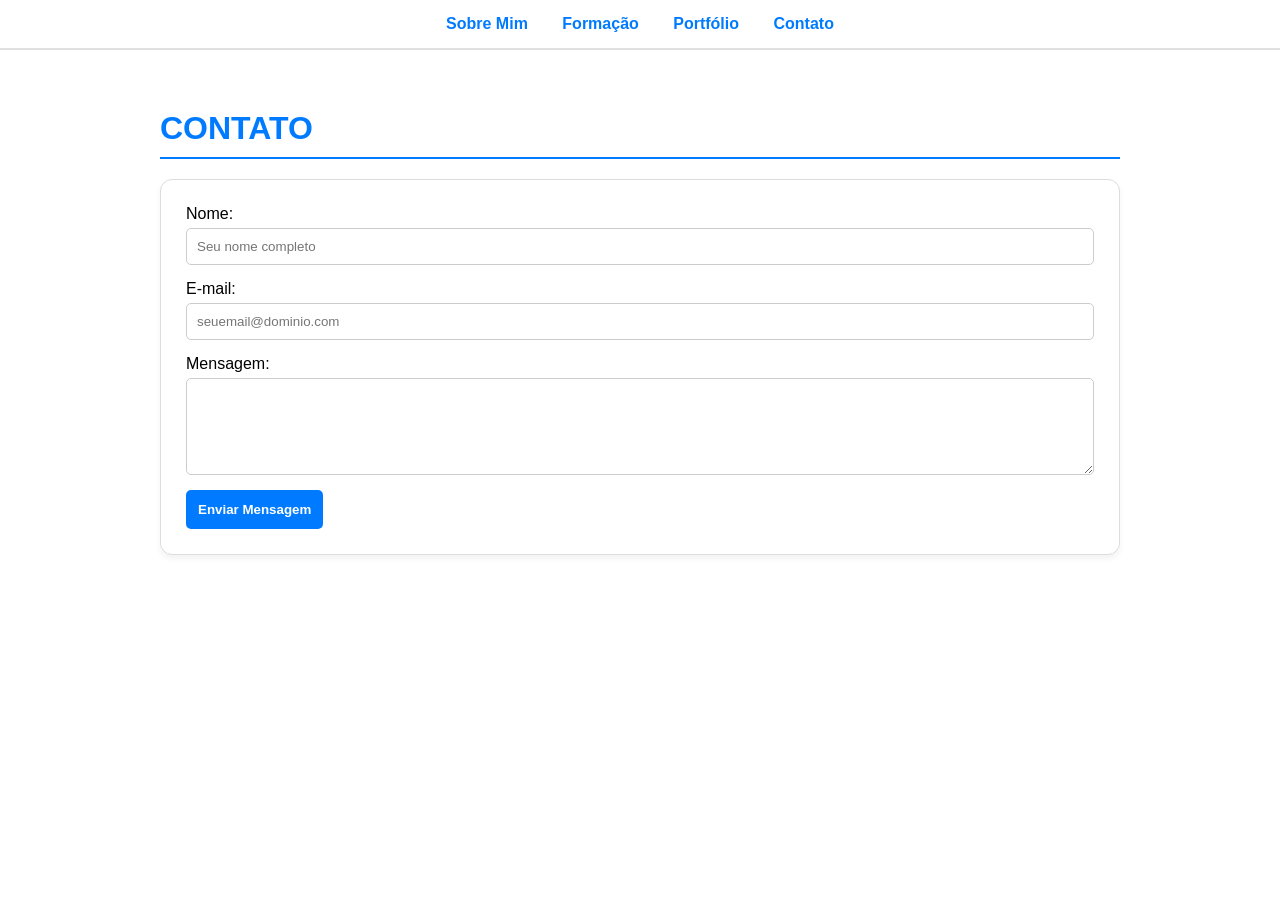
==== contato.html @ 9d878723 "Add files via upload" ====
<!DOCTYPE html>

<html lang="pt-br">

<head>

    <meta charset="UTF-8">

    <meta name="viewport" content="width=device-width, initial-scale=1.0">

    <title>Contato</title>

    <link rel="stylesheet" href="style.css">

</head>

<body class="dark-mode">

    <header>

        <nav>

            <ul>

                <li><a href="index.html">Sobre Mim</a></li>

                <li><a href="formacao.html">Formação</a></li>

                <li><a href="portfolio.html">Portfólio</a></li>

                <li><a href="contato.html">Contato</a></li>

            </ul>

        </nav>

    </header>



    <main class="container">

        <h1 class="titulo-secao">CONTATO</h1>

        <div class="card">

            <form id="formContato">

                <div class="campo">

                    <label for="nome">Nome:</label>

                    <input type="text" id="nome" name="nome" placeholder="Seu nome completo">

                </div>

                <div class="campo">

                    <label for="email">E-mail:</label>

                    <input type="email" id="email" name="email" placeholder="seuemail@dominio.com">

                </div>

                <div class="campo">

                    <label for="mensagem">Mensagem:</label>

                    <textarea id="mensagem" name="mensagem" rows="5"></textarea>

                </div>

                <button type="submit" id="btnEnviar">Enviar Mensagem</button>

            </form>

        </div>

    </main>

    <script src="script.js"></script>

</body>

</html>
---- style.css ----
/* Configurações Gerais e Cores Claras */
* { margin: 0; padding: 0; box-sizing: border-box; font-family: 'Segoe UI', sans-serif; }

body.light-mode {
    background-color: #f4f7f6; /* Fundo claro */
    color: #333; /* Texto escuro para contraste */
    line-height: 1.6;
}

.container { max-width: 1000px; margin: 40px auto; padding: 20px; }

/* Menu de Navegação */
nav { background-color: #ffffff; padding: 15px; text-align: center; border-bottom: 2px solid #e0e0e0; }
nav ul li { display: inline; margin: 0 15px; }
nav ul li a { color: #007bff; text-decoration: none; font-weight: bold; }

/* Títulos e Layout */
.titulo-secao { border-bottom: 2px solid #007bff; margin-bottom: 20px; padding-bottom: 10px; color: #007bff; }
.grid-layout { display: flex; gap: 30px; flex-wrap: wrap; }
.col-esquerda { flex: 2; display: flex; gap: 20px; min-width: 320px; }
.col-direita { flex: 1; min-width: 280px; }

/* Estilo do Card */
.card { background: #ffffff; padding: 25px; border: 1px solid #ddd; border-radius: 12px; box-shadow: 0 4px 6px rgba(0,0,0,0.05); }

.foto-perfil img { width: 150px; height: 150px; border-radius: 50%; object-fit: cover; border: 4px solid #fff; box-shadow: 0 2px 10px rgba(0,0,0,0.1); }

/* Lista de Habilidades */
.habilidades-lista { list-style: none; padding-top: 10px; }
.habilidades-lista li { background: #f0f4f8; margin-bottom: 8px; padding: 10px; border-left: 4px solid #007bff; border-radius: 4px; font-size: 0.95em; }

.contatos-lista { list-style: none; margin-top: 15px; }
.contatos-lista li { margin-bottom: 5px; }
.mt-20 { margin-top: 20px; }

/* Estilos das outras páginas para manter o padrão claro */
.campo { margin-bottom: 15px; display: flex; flex-direction: column; }
input, textarea { padding: 10px; border: 1px solid #ccc; border-radius: 5px; margin-top: 5px; background: #fff; }
button { background: #007bff; color: white; border: none; padding: 12px; border-radius: 5px; cursor: pointer; font-weight: bold; }
button:hover { background: #0056b3; }
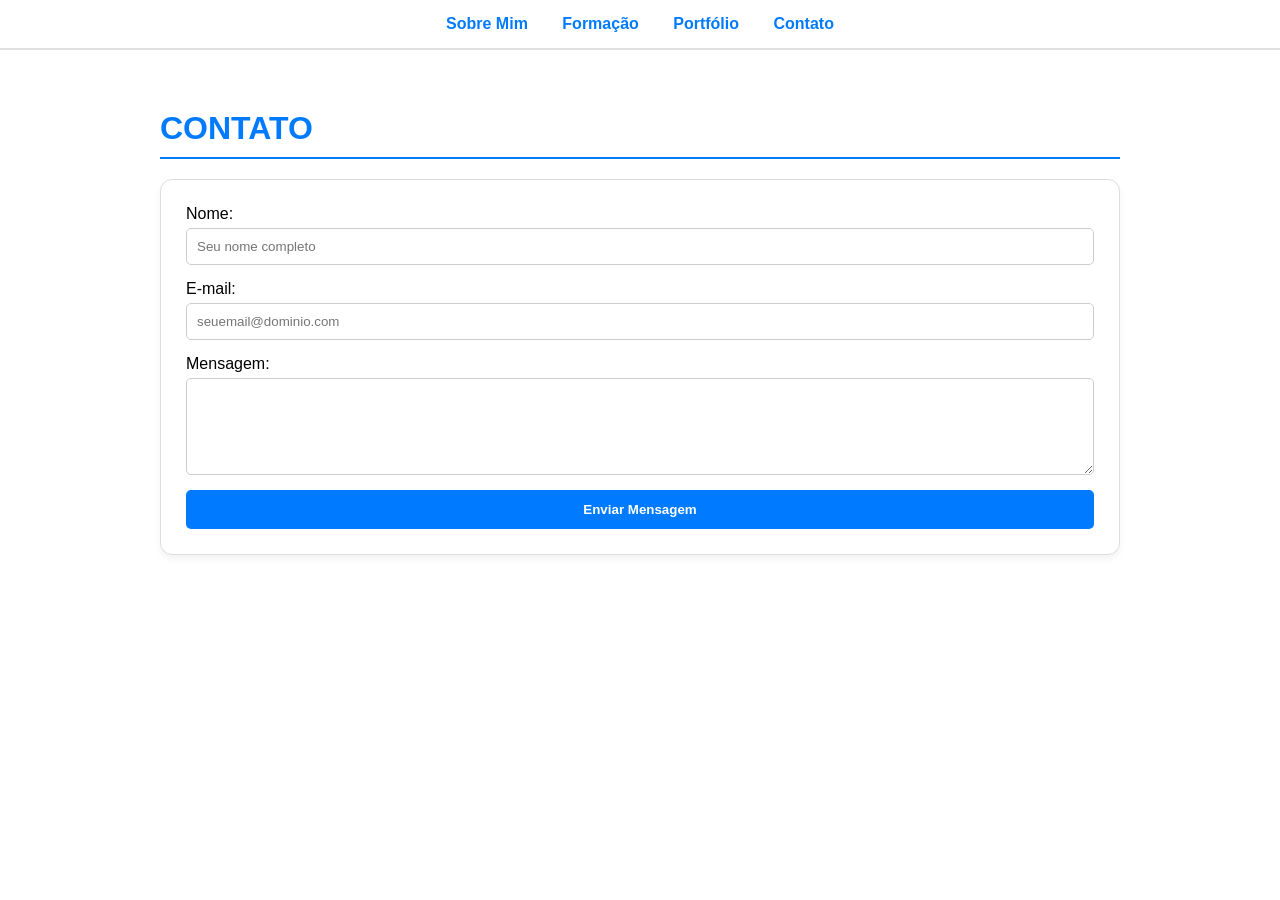
==== commit f1a1abcb: "Add files via upload" ====
--- a/contato.html
+++ b/contato.html
@@ -1,85 +1,42 @@
 <!DOCTYPE html>
-
 <html lang="pt-br">
-
-<head>
-
-    <meta charset="UTF-8">
-
-    <meta name="viewport" content="width=device-width, initial-scale=1.0">
-
-    <title>Contato</title>
-
-    <link rel="stylesheet" href="style.css">
-
-</head>
-
-<body class="dark-mode">
-
-    <header>
-
-        <nav>
-
-            <ul>
-
-                <li><a href="index.html">Sobre Mim</a></li>
-
-                <li><a href="formacao.html">Formação</a></li>
-
-                <li><a href="portfolio.html">Portfólio</a></li>
-
-                <li><a href="contato.html">Contato</a></li>
-
-            </ul>
-
-        </nav>
-
-    </header>
-
-
-
-    <main class="container">
-
-        <h1 class="titulo-secao">CONTATO</h1>
-
-        <div class="card">
-
-            <form id="formContato">
-
-                <div class="campo">
-
-                    <label for="nome">Nome:</label>
-
-                    <input type="text" id="nome" name="nome" placeholder="Seu nome completo">
-
-                </div>
-
-                <div class="campo">
-
-                    <label for="email">E-mail:</label>
-
-                    <input type="email" id="email" name="email" placeholder="seuemail@dominio.com">
-
-                </div>
-
-                <div class="campo">
-
-                    <label for="mensagem">Mensagem:</label>
-
-                    <textarea id="mensagem" name="mensagem" rows="5"></textarea>
-
-                </div>
-
-                <button type="submit" id="btnEnviar">Enviar Mensagem</button>
-
-            </form>
-
-        </div>
-
-    </main>
-
-    <script src="script.js"></script>
-
-</body>
-
+    <head>
+        <meta charset="UTF-8">
+        <meta name="viewport" content="width=device-width, initial-scale=1.0">
+        <title>Formação</title>
+        <link rel="stylesheet" href="style.css">
+    </head>
+    <body class="dark-mode">
+        <header>
+         <nav>
+                <ul>
+                    <li><a href="index.html">Sobre Mim</a></li>
+                    <li><a href="formacao.html">Formação</a></li>
+                    <li><a href="portfolio.html">Portfólio</a></li>
+                    <li><a href="contato.html">Contato</a></li>
+                </ul>
+            </nav>
+        </header>
+            <main class="container">
+                <h1 class="titulo-secao">CONTATO</h1>
+            <div class="card">
+                <form id="formContato">
+                    <div class="campo">
+                        <label for="nome">Nome:</label>
+                        <input type="text" id="nome" name="nome" placeholder="Seu nome completo">
+                    </div>
+                    <div class="campo">
+                        <label for="email">E-mail:</label>
+                        <input type="email" id="email" name="email" placeholder="seuemail@dominio.com">
+                    </div>
+                    <div class="campo">
+                        <label for="mensagem">Mensagem:</label>
+                        <textarea id="mensagem" name="mensagem" rows="5"></textarea>
+                    </div>
+                    <button type="submit" id="btnEnviar">Enviar Mensagem</button>
+                </form>
+            </div>
+        </main>
+        <script src="script.js"></script>
+    </body>
 </html>
--- a/style.css
+++ b/style.css
@@ -11,6 +11,7 @@
 
 /* Menu de Navegação */
 nav { background-color: #ffffff; padding: 15px; text-align: center; border-bottom: 2px solid #e0e0e0; }
+nav ul { list-style: none; } /* Garante que não apareçam pontos no menu */
 nav ul li { display: inline; margin: 0 15px; }
 nav ul li a { color: #007bff; text-decoration: none; font-weight: bold; }
 
@@ -33,8 +34,32 @@
 .contatos-lista li { margin-bottom: 5px; }
 .mt-20 { margin-top: 20px; }
 
-/* Estilos das outras páginas para manter o padrão claro */
+/* Estilos de Formulário */
 .campo { margin-bottom: 15px; display: flex; flex-direction: column; }
-input, textarea { padding: 10px; border: 1px solid #ccc; border-radius: 5px; margin-top: 5px; background: #fff; }
-button { background: #007bff; color: white; border: none; padding: 12px; border-radius: 5px; cursor: pointer; font-weight: bold; }
-button:hover { background: #0056b3; }+input, textarea { padding: 10px; border: 1px solid #ccc; border-radius: 5px; margin-top: 5px; background: #fff; width: 100%; }
+button { background: #007bff; color: white; border: none; padding: 12px; border-radius: 5px; cursor: pointer; font-weight: bold; width: 100%; }
+button:hover { background: #0056b3; }
+
+/* --- REGRAS DE RESPONSIVIDADE (CELULAR) --- */
+@media (max-width: 768px) {
+    .container { margin: 10px auto; padding: 10px; }
+
+    /* Força o conteúdo a ficar em uma única coluna vertical */
+    .grid-layout { flex-direction: column; }
+
+    .col-esquerda { 
+        flex-direction: column; 
+        align-items: center; 
+        text-align: center; 
+        min-width: 100%; 
+    }
+
+    /* Ajusta o menu para ocupar melhor o espaço no celular */
+    nav ul li { display: block; margin: 10px 0; }
+
+    /* Ajusta a imagem de perfil */
+    .foto-perfil img { width: 120px; height: 120px; }
+    
+    /* Garante que os cards ocupem toda a largura disponível */
+    .card { padding: 15px; width: 100%; }
+}
